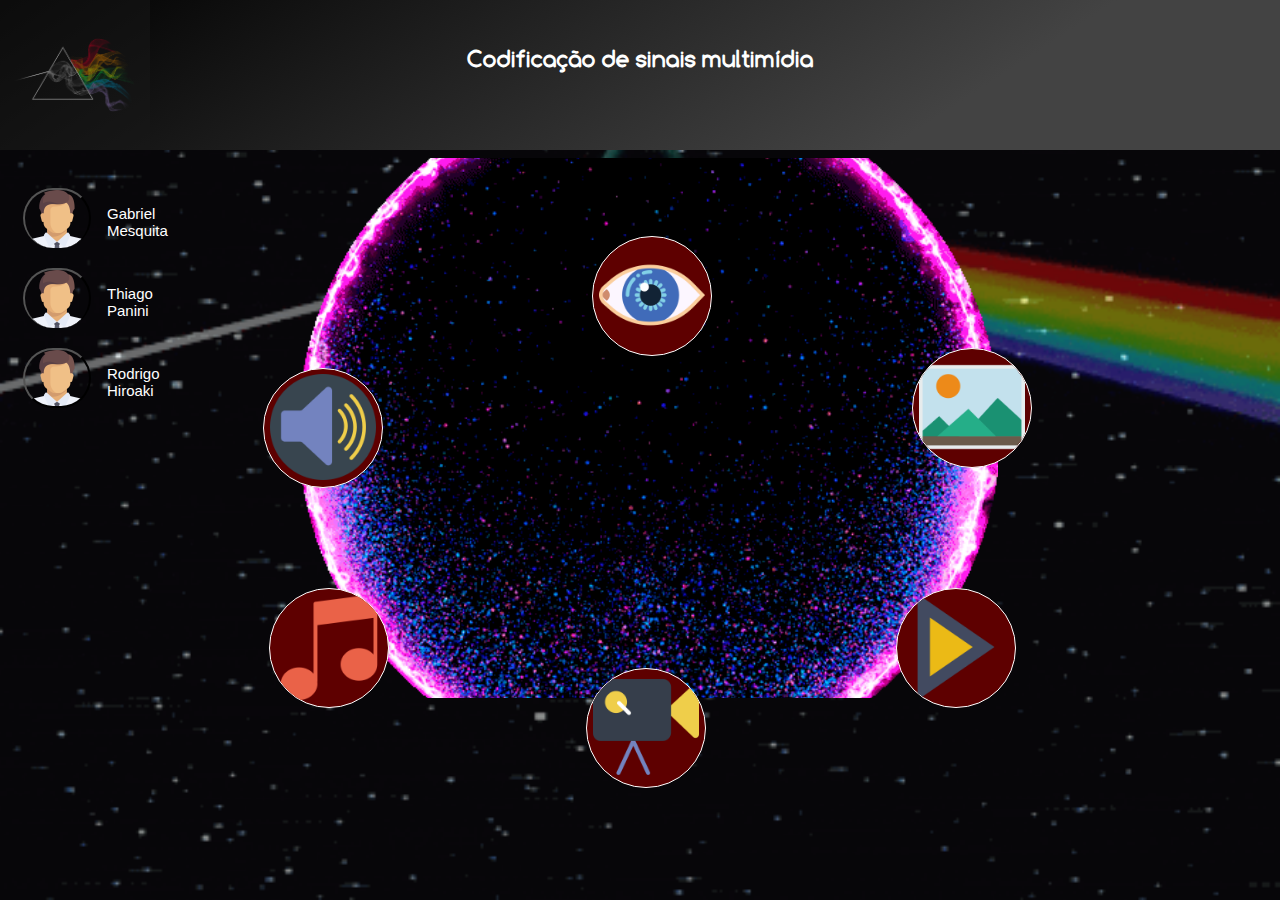
==== Cod_multimidia/Site/index.html @ 5c0efe2c "first commit on project" ====
<!DOCTYPE html>
<html lang="en" dir="ltr">
  <head>
    <meta charset="utf-8">
    <meta name="author" content="Gabriel Mesquita,
      Thiago Panini, Rodrigo Hiroaki."/>
      <link href='https://fonts.googleapis.com/css?family=Comfortaa'
       rel='styles'>
      <link rel="stylesheet"
        type="text/css"
        href="styles.css"/>
    <title>Código da Vinci</title>

    <div id="topMenu">
      <h1 class="titleMenu">
        Codificação de sinais multimídia
      </h1>
      <img src="assets/DarkSideOfTheMoon.jpg"/>
    </div>

  </head>

  <body>

    <centerImage id="centerImage">

      <button class="button button1" style="vertical-align:middle">
          <span><img src="assets/eyesButton.png" class="imageButton"/></span>
      </button>
      <button class="button button2" style="vertical-align:middle">
          <span><img src="assets/visionButton.png" class="imageButton"/></span>
      </button>

      <button class="button button3" style="vertical-align:middle">
          <span><img src="assets/playButton.png" class="imageButton"/></span>
      </button>

      <button class="button button4" style="vertical-align:middle">
          <span><img src="assets/camButton.png" class="imageButton"/></span>
      </button>

      <button class="button button5" style="vertical-align:middle">
          <span><img src="assets/songButton.png" class="imageButton"/></span>
      </button>

      <button class="button button6" style="vertical-align:middle">
          <span><img src="assets/speakerButton.png" class="imageButton"/></span>
      </button>

    </centerImage>

      <div class="btn-group">
        <button class="buttonProfile buttonProfile1">
          <a class="nameProfile">Gabriel Mesquita</a>
        </button>
        <button class="buttonProfile buttonProfile2">
          <a class="nameProfile">Thiago Panini</a>
        </button>
        <button class="buttonProfile buttonProfile3">
          <a class="nameProfile">Rodrigo Hiroaki</a>
        </button>
    </div>


  </body>
</html>
---- Cod_multimidia/Site/styles.css ----
@font-face { font-family: Comfortaa; font-weight: normal; src: url('comfortaa/Comfortaa_Regular.ttf') }

@-webkit-keyframes rotate {
    from { -webkit-transform: rotate(0deg) }
    to { -webkit-transform: rotate(360deg) }
}
@-moz-keyframes rotate {
    from { -moz-transform: rotate(0deg) }
    to { -moz-transform: rotate(360deg) }
}
@-o-keyframes rotate {
    from { -o-transform: rotate(0deg) }
    to { -o-transform: rotate(180deg) }
}
@-ms-keyframes rotate {
    from { -ms-transform: rotate(0deg) }
    to { -ms-transform: rotate(360deg) }
}

#topMenu {
    position: fixed;
    top: 0px;
    left: 0px;
    right: 0px;
    background-color: #000000;
    background-image: linear-gradient(147deg, #000000 0%, #434343 74%);
    height: 150px;
    font-size: 15px;
}

#topMenu img {
  position: absolute;
  top: 0px;
  width: 150px;
  height: 100%;
}

#topMenu img:hover {
  opacity: 0.5;
  filter: alpha(opacity=50);
}

.titleMenu {
  top: 30px;
  text-align: center;
  font-family: Comfortaa;
  font-size: 24px;
  font-style: normal;
  font-variant: normal;
  font-weight: bold;
  line-height: 26px;
  color: #ffffff;
  position: relative;
}

body {
  height: 100%;
  width: 100%;
  position: relative;
  top: 150px;
  left: 0px;
  right: 0px;
  background: url(assets/darkSide.gif);
  background-repeat: no-repeat;
  background-size: cover;
  background-position: center;
}

#centerImage {
  position: relative;
  /* border-radius: 50%; */
  background: url(assets/eclipse.gif);
  background-repeat: no-repeat;
  background-size: cover;
  background-position: center;
  display: block;
  margin: auto;
  margin-left: auto;
  margin-right: auto;
  margin-bottom: 0px;
  padding: 70px 0;
  align-content: center;
  height: 400px;
  width: 700px;
}

#centerImage:checked {
  background: url(assets/pulse.png);
  background-repeat: no-repeat;
  background-size: cover;
  background-position: center;
}

#centerImage .button {
  position: relative;
  background-color: #5e0000;
  border: 1px solid;
  margin: auto;
  color: white;
  border-radius: 50%;
  height: 120px;
  width: 120px;
  align-content: center;
  overflow: hidden;
  cursor: pointer;
  display: inline-block;
  transition: all 0.5s;
}

#centerImage .button span {
  cursor: pointer;
  display: inline-block;
  position: relative;
  transition: 0.5s;
}

#centerImage .button span:after {
  content: '\00bb';
  position: absolute;
  opacity: 0;
  top: 0;
  right: -20px;
  transition: 0.5s;
}

#centerImage .button:hover span {
  padding-right: 25px;
}

#centerImage .button:hover span:after {
  opacity: 1;
  right: 0;
}

.button1 {
  top: -18%;
  left: 42%;
}

.button2{
  top: 10%;
  left: 70%
}

.button3 {
  top: 70%;
  left: 50%;
}

.button4 {
  top: 90%;
  right: 12%;
}

.button5 {
  top: 70%;
  right: 75%;
}

.button6 {
  top: -15%;
  right: 5%;
}

.imageButton {
  position: relative;
  height: 100%;
  width: 100%;
}

.btn-group {
  position: absolute;
  top: 30px;
  left: 15px;
}

.btn-group .buttonProfile {
  border-radius: 30px;
  background: url(assets/profile.png);
  background-size: cover;
  background-repeat: no-repeat;
  border:1px solid none;
  padding: 15px 32px;
  cursor: pointer;
  height: 60px;
  width: 60px;
  display: block;
}

.btn-group .buttonProfile:not(:last-child) {
  border-bottom: none; /* Prevent double borders */
}

.buttonProfile2 {
  position: relative;
  top: 20px;
}

.buttonProfile3 {
  position: relative;
  top: 40px;
}

.nameProfile {
  position: relative;
  font-size: 15px;
  /* padding: 32px; */
  right: -50px;
  font: Comfortaa;
  color: white;
}

/* .btn-group .buttonProfile:hover {
  content: a;
  display: inline-flex;
} */
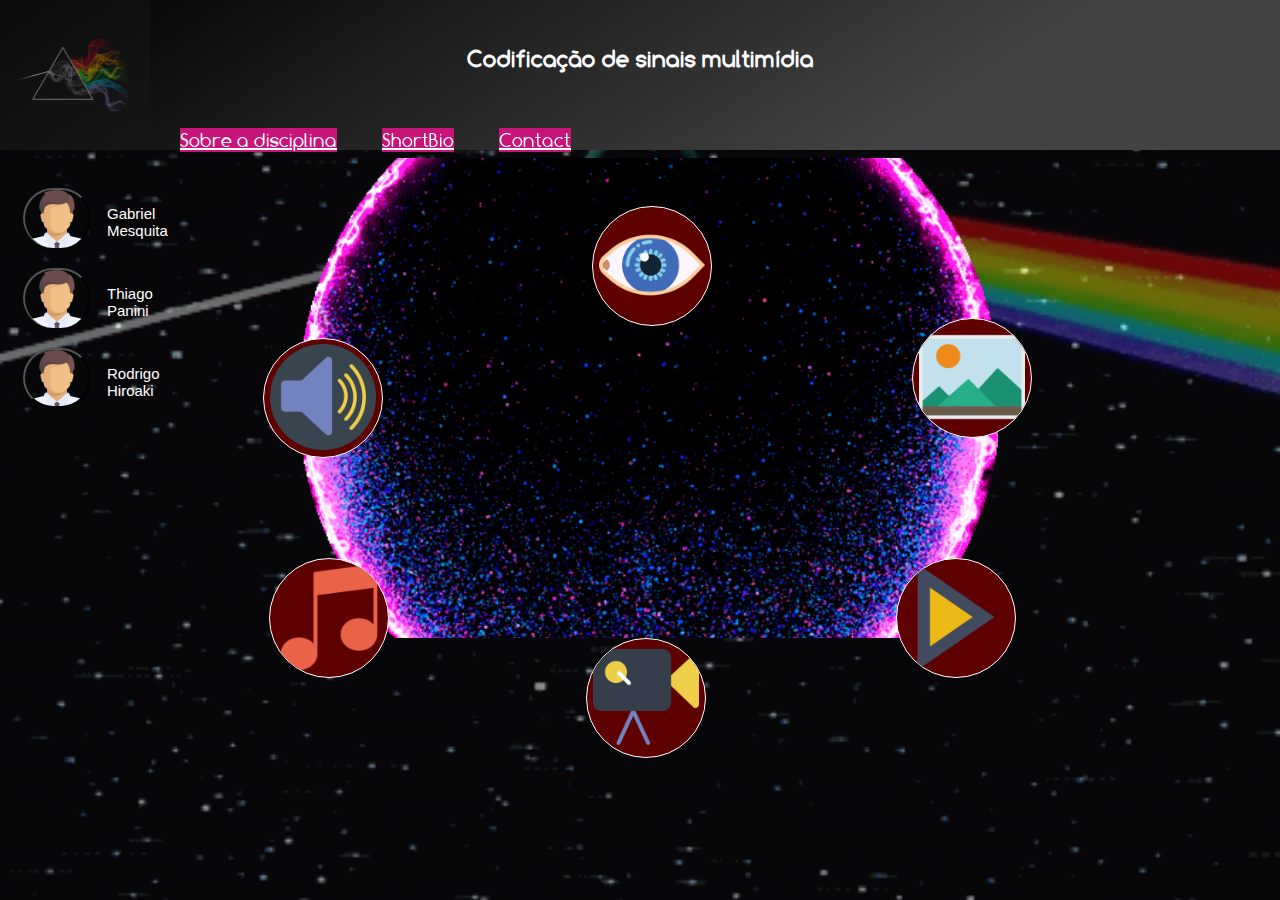
==== commit 6dbe9b42: "Add botoes do menu" ====
--- a/Cod_multimidia/Site/index.html
+++ b/Cod_multimidia/Site/index.html
@@ -16,6 +16,13 @@
         Codificação de sinais multimídia
       </h1>
       <img src="assets/DarkSideOfTheMoon.jpg"/>
+
+      <div class="barraMenu">
+        <!-- Navigation Bar -->
+        <a href="#" class="w3-button w3-red sobre">Sobre a disciplina</a>
+        <a href="#shortbio" class="w3-button w3-red shortbio">ShortBio</a>
+        <a href="#contact" class="w3-button w3-red contact">Contact</a>
+      </div>
     </div>
 
   </head>
--- a/Cod_multimidia/Site/styles.css
+++ b/Cod_multimidia/Site/styles.css
@@ -66,6 +66,35 @@
   background-position: center;
 }
 
+.barraMenu {
+    height: 30%;
+    font-size: 20px;
+    font-family: Comfortaa;
+}
+
+.sobre {
+    position: relative;
+    left: 180px;
+    top: 70px; 
+}
+
+.shortbio {
+    position: relative;
+    left: 220px;
+    top: 70px; 
+}
+
+.contact {
+    position: relative;
+    left: 260px;
+    top: 70px; 
+}
+
+.w3-red, .w3-hover-red:hover {
+    color: #fff!important;
+    background-color: rgb(200, 20, 120)!important;
+}
+
 #centerImage {
   position: relative;
   /* border-radius: 50%; */
@@ -78,7 +107,7 @@
   margin-left: auto;
   margin-right: auto;
   margin-bottom: 0px;
-  padding: 70px 0;
+  padding: 40px 0;
   align-content: center;
   height: 400px;
   width: 700px;
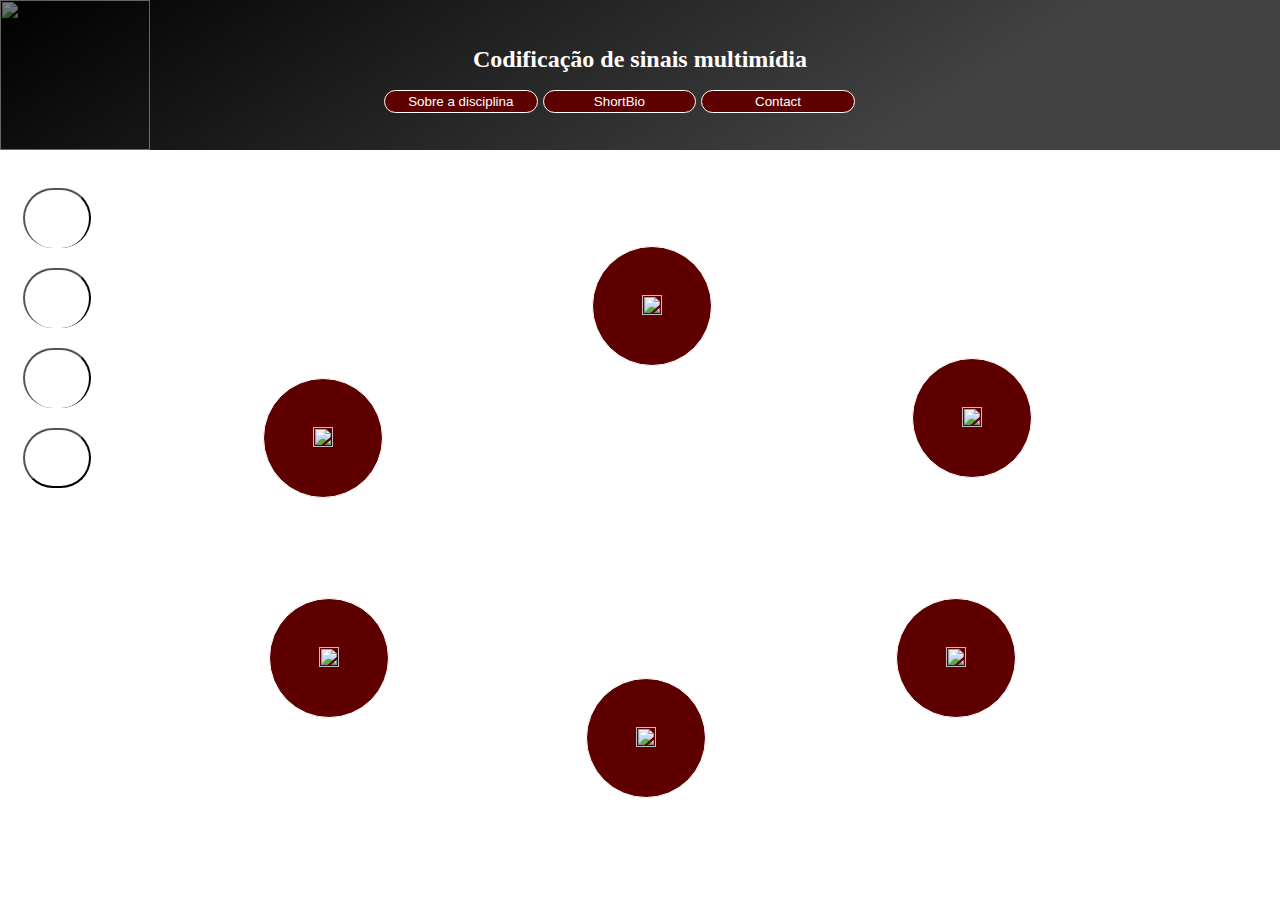
==== commit 3fb78592: "short bio page merged" ====
--- a/Cod_multimidia/Site/index.html
+++ b/Cod_multimidia/Site/index.html
@@ -17,11 +17,11 @@
       </h1>
       <img src="assets/DarkSideOfTheMoon.jpg"/>
 
-      <div class="barraMenu">
+    <div class="barraMenu">
         <!-- Navigation Bar -->
-        <a href="#" class="w3-button w3-red sobre">Sobre a disciplina</a>
-        <a href="#shortbio" class="w3-button w3-red shortbio">ShortBio</a>
-        <a href="#contact" class="w3-button w3-red contact">Contact</a>
+        <button href="#" class="w3-button w3-red sobre">Sobre a disciplina</button>
+        <button onclick="location.href='pages/short_bio.html'" class="w3-button w3-red shortbio">ShortBio</button>
+        <button href="#contact" class="w3-button w3-red contact">Contact</button>
       </div>
     </div>
 
@@ -66,6 +66,9 @@
         <button class="buttonProfile buttonProfile3">
           <a class="nameProfile">Rodrigo Hiroaki</a>
         </button>
+        <button class="buttonProfile buttonProfile4">
+          <a class="nameProfile">Wellington Nogueira</a>
+        </button>
     </div>
 
 
--- a/Cod_multimidia/Site/styles.css
+++ b/Cod_multimidia/Site/styles.css
@@ -67,37 +67,32 @@
 }
 
 .barraMenu {
+    position: relative;
+    align-self: center;
+    top: 20%;
+    left: 10%;
+    bottom: 20%;
     height: 30%;
     font-size: 20px;
     font-family: Comfortaa;
-}
-
-.sobre {
-    position: relative;
-    left: 180px;
-    top: 70px; 
-}
-
-.shortbio {
-    position: relative;
-    left: 220px;
-    top: 70px; 
-}
-
-.contact {
-    position: relative;
-    left: 260px;
-    top: 70px; 
-}
-
-.w3-red, .w3-hover-red:hover {
-    color: #fff!important;
-    background-color: rgb(200, 20, 120)!important;
+    margin-left: 20%;
+    margin-right: 20%;
+}
+
+.w3-red {
+  border: 1px solid;
+  border-radius: 30px;
+  background-color: #5e0000;
+  color: #fff;
+  height: 50%;
+  width: 20%;
+  align-content: center;
+  overflow: hidden;
+  cursor: pointer;
 }
 
 #centerImage {
   position: relative;
-  /* border-radius: 50%; */
   background: url(assets/eclipse.gif);
   background-repeat: no-repeat;
   background-size: cover;
@@ -107,17 +102,10 @@
   margin-left: auto;
   margin-right: auto;
   margin-bottom: 0px;
-  padding: 40px 0;
+  padding: 80px 0;
   align-content: center;
   height: 400px;
   width: 700px;
-}
-
-#centerImage:checked {
-  background: url(assets/pulse.png);
-  background-repeat: no-repeat;
-  background-size: cover;
-  background-position: center;
 }
 
 #centerImage .button {
@@ -230,12 +218,17 @@
   top: 40px;
 }
 
+.buttonProfile4 {
+  position: relative;
+  top: 60px;
+}
+
 .nameProfile {
   position: relative;
   font-size: 15px;
   /* padding: 32px; */
   right: -50px;
-  font: Comfortaa;
+  font-family: Comfortaa;
   color: white;
 }
 
